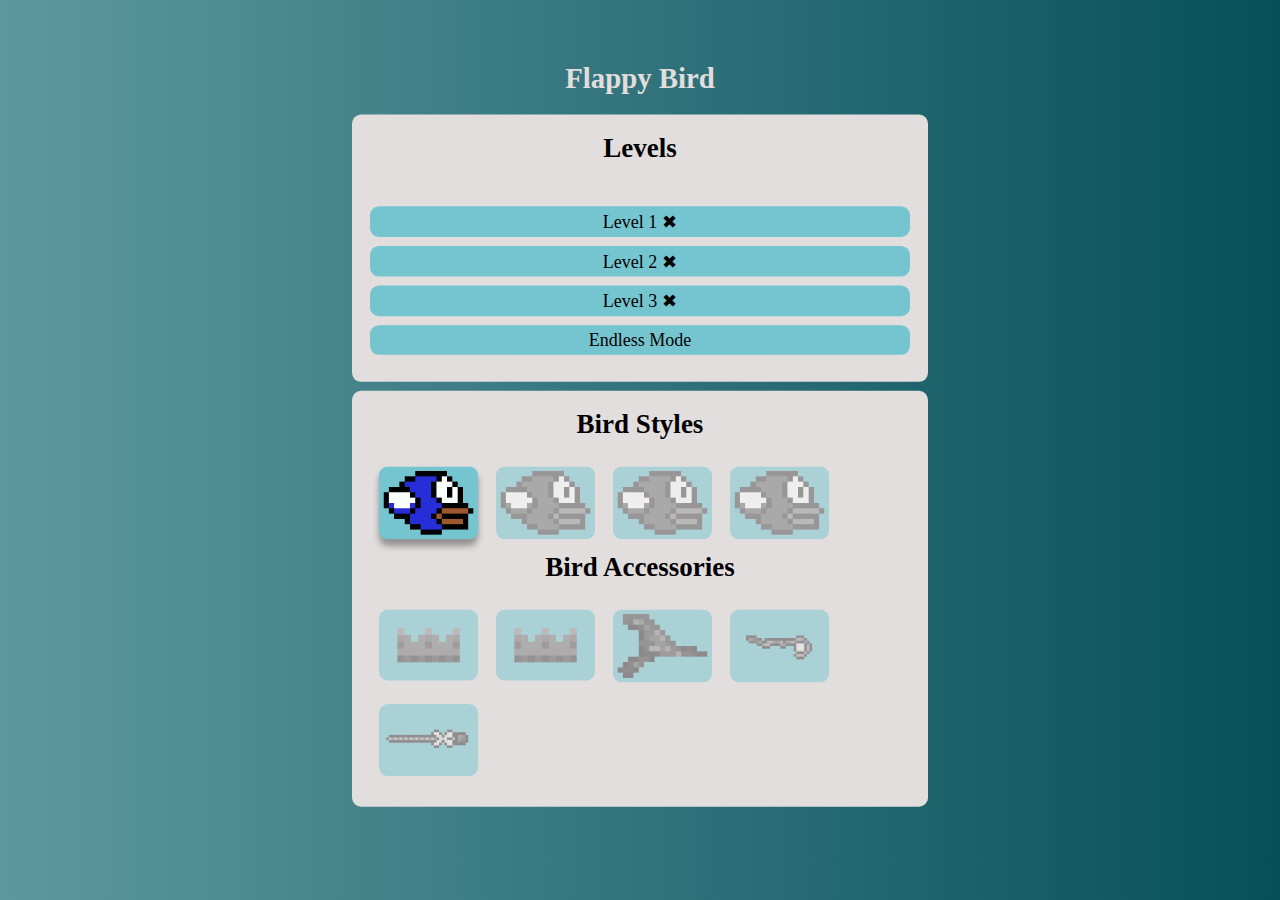
==== jumpy-bird/index.html @ b04a49e0 "Add files via upload" ====
<!DOCTYPE html>
<html lang="en">
<head>
    <meta charset="UTF-8">
    <meta http-equiv="X-UA-Compatible" content="IE=edge">
    <meta name="viewport" content="width=device-width, initial-scale=1.0">
    <title>Flappy Bird</title>
    <link rel="stylesheet" href="main-page-style.css">
    <link rel="icon" type="image/x-icon" href="/images/favicon.ico">
</head>
<body>
   <h1 class="heading-style">Flappy Bird</h1> 
    <div class="container">
      <h2 class="container-heading">Levels</h2><br>


      <div class="level-container" >
        <a href="level-1.html" class="level-style" id="level1">Level 1 &#x2716;</a>
        <a href="level-2.html" class="level-style" id="level2">Level 2 &#x2716;</a>
        <a href="level-3.html" class="level-style" id="level3">Level 3 &#x2716;</a>
        <a href="endless.html" class="level-style">Endless Mode</a>
        
      </div>
    </div>

    <div class="container">

      <h2 class="container-heading">Bird Styles</h2>
      <div class="image-container">
        <span id="blue-bird-hover" class="image-span" data-tilte="This is the starter bird">
          <img class="item-image" id="blue-bird" src="images/blue_flappy_bird.png" onclick="birdColorPressed('blue', 0)"/>
        </span>
        <span id="red-bird-hover" class="image-span" data-title="You need to complete at least 1 level">
          <img class="item-image" id="red-bird" src="images/flappy_bird_grayed.png" onclick="birdColorPressed('red', 1)"/>
        </span>
        <span id="green-bird-hover" class="image-span" data-title="You need to complete at least 2 levels">
          <img class="item-image" id="green-bird" src="images/flappy_bird_grayed.png" onclick="birdColorPressed('green', 2)"/>
        </span>

        <span id="yellow-bird-hover" class="image-span" data-title="You need to complete at least 3 levels">
          <img class="item-image" id="yellow-bird" src="images/flappy_bird_grayed.png" onclick="birdColorPressed('yellow', 3)"/>
        </span>
      </div>

      <h2 class="container-heading">Bird Accessories</h2>
      <div class="image-container">

        <span id="crown-hover" class="image-span" data-title="Earn a score of 10 in Endless Mode" data-score="10" data-level="0">
          <img class="item-image" id="crown-head" src="images/accessories/crown_grayed.png" onclick="headAccsPressed('crown')"/>
        </span>
        <span id="royal-hover" class="image-span" data-title="Earn a score of 20 in Endless Mode" data-score="20" data-level="0">
          <img class="item-image" id="royal-head" src="images/accessories/crown_grayed.png" onclick="headAccsPressed('royal')"/>
        </span>
        <span id="magic-hover" class="image-span" data-title="Earn a score of 30 in Endless Mode" data-score="30" data-level="0">
          <img class="item-image" id="magic-head" src="images/accessories/magic_grayed.png" onclick="headAccsPressed('magic')"/>
        </span>

        <span id="blaststaff-hover" class="image-span" data-title="Earn a score of 15 in Endless Mode and complete 1 level" data-score="15" data-level="1">
          <img class="item-image" id="blaststaff-hand" src="images/accessories/blaststaff_grayed.png" onclick="handAccsPressed('blaststaff')"/>
        </span>
        <span id="waterstaff-hover" class="image-span" data-title="Earn a score of 45 in Endless Mode and complete 3 levels" data-score="45" data-level="3">
          <img class="item-image" id="waterstaff-hand" src="images/accessories/waterstaff_grayed.png" onclick="handAccsPressed('waterstaff')"/>
        </span>
      </div>
    </div>
    
    <script src="main-page.js"></script>
    
</body>
</html>
---- jumpy-bird/main-page-style.css ----
:root {
    --gray: #262626;
    --white: #e2dede;
    --black: black;
    --light-green: rgb(148, 230, 175);
    --light-blue: rgb(116, 197, 207);

    /*--light-blue: rgb(31, 203, 225);*/

    --light-blue1: rgb(142, 240, 253);


    --highlight-color: var(--light-blue);
    --contrast-color: var(--white);
    --text-color:var(--black);
    
    --light-blue2: rgb(94, 152, 159);
    --light-blue3: rgb(6, 79, 89);



}

body {
    background-color: var(--gray);
    background-image: linear-gradient(to right, var(--light-blue2), var(--light-blue3));
    transform: scale(0.9);
    color: var(--text-color);
}

.heading-style {
    text-align: center;
    color: var(--white);
}

.container {
    display: block;
    max-width: 600px;
    margin:  10px auto;
    border: 5px;
    border-radius: 10px;
    background-color:  var(--contrast-color);
    padding: 20px;
    
}
.container-heading {
    display: block;
    font-size: 30px;
    text-align: center;
    margin-top: 0;
    margin-bottom: 20px;

}
.level-container {
    display: block;
    margin-top: 0;
}

.level-style {
    display: block;

    border: 3px;
    border-radius: 10px;
    
    padding: 5px;
    margin-top: 10px;
    margin-bottom: 10px;
    
    color: var(--text-color);
    text-align: center;
    text-decoration: none;
    font-family: serif;
    font-size: 20px;
    font-style: usn;
    background-color: var(--highlight-color);
    cursor: pointer;
    transition: background-color 0.15s, color 0.15s;
}
.level-style:hover {
    box-shadow: 0px 7px 7px rgba(0, 0, 0, 0.35);
}
.level-style:active {     
    opacity: 0.7;
}


.image-container {
    display: flex;
    justify-content:flex-start;
    flex-wrap: wrap;
    margin-top: 0;
}
.image-span {
  margin: 10px;
}
.item-image {
    border: 4px;
    border-radius: 10px;
    width: 100px;
    height: auto;
    background-color: var(--highlight-color);
    cursor: pointer;
    padding: 5px;
}
.item-image:hover {
    box-shadow: 0px 7px 7px rgba(0, 0, 0, 0.35);
    opacity: 0.85;
}
.item-image:active {
    opacity: 1;
}

/*.item-image-locked {
    border: 4px;
    border-radius: 10px;
    width: 100px;
    height: auto;
    background-color: var(--highlight-color);
    padding: 5px;    
}*/
.item-active-shadow {
    box-shadow: 0px 7px 7px rgba(0, 0, 0, 0.35);
}


[data-title]:hover:after {
  opacity: 1;
  transition: all 0.1s ease 0.5s;
  visibility: visible;
}
[data-title]:after {
  content: attr(data-title);
  bottom: -1.6em;
  left: 0;
  position: absolute;

  background-color: #fff;
  color: #111;
  
  font-size: 125%;
  padding: 1px 5px 2px 5px;

  box-shadow: 1px 1px 3px #222222;
  opacity: 0;
  border: 2px solid #111111;
  border-radius: 5px;
  visibility: hidden;

  z-index: 2;
}
[data-title] {
  position: relative;
}
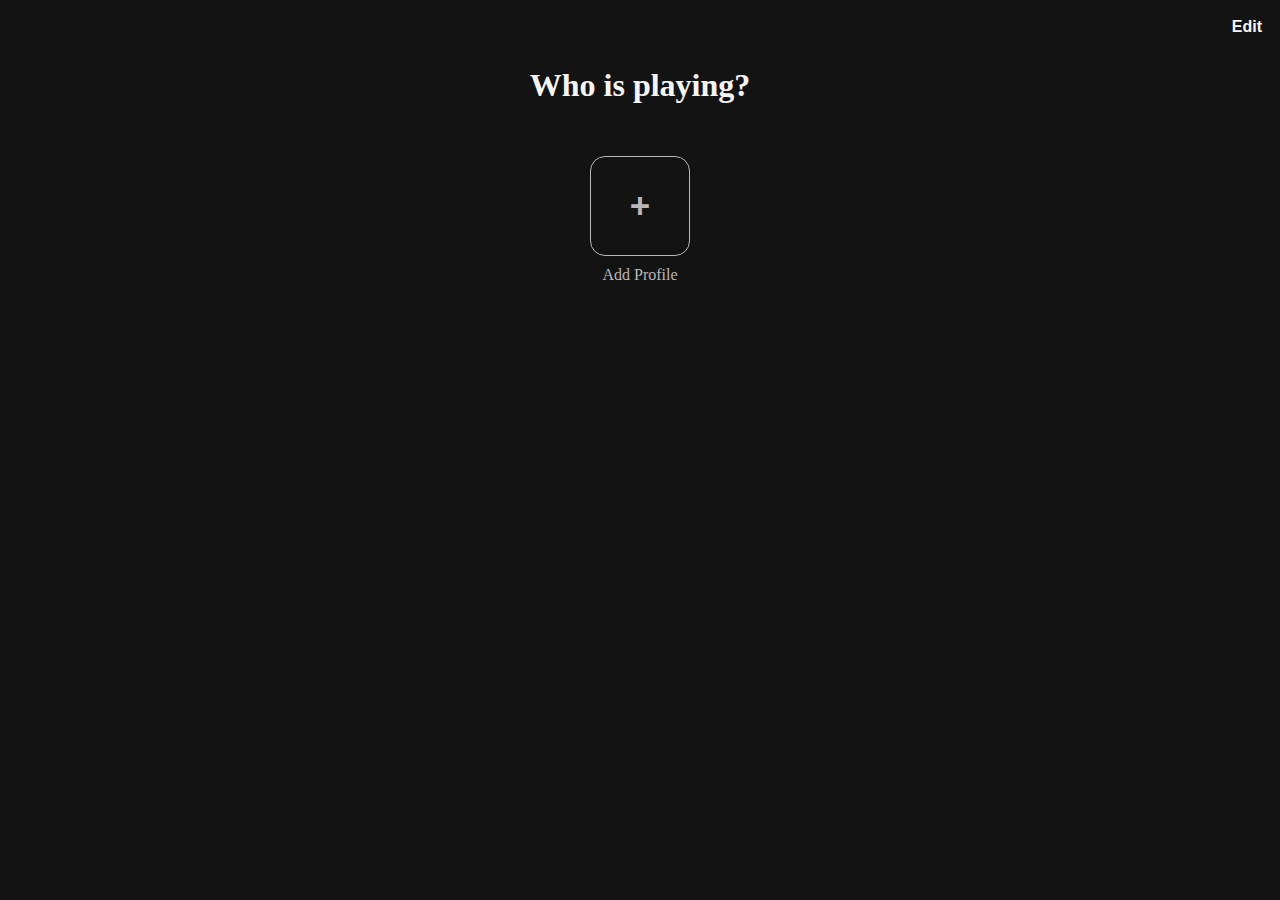
==== commit bcb628aa: "Add files via upload" ====
--- a/jumpy-bird/index.html
+++ b/jumpy-bird/index.html
@@ -1,70 +1,100 @@
 <!DOCTYPE html>
 <html lang="en">
+
 <head>
-    <meta charset="UTF-8">
-    <meta http-equiv="X-UA-Compatible" content="IE=edge">
-    <meta name="viewport" content="width=device-width, initial-scale=1.0">
-    <title>Flappy Bird</title>
-    <link rel="stylesheet" href="main-page-style.css">
-    <link rel="icon" type="image/x-icon" href="/images/favicon.ico">
+  <meta charset="UTF-8">
+  <meta http-equiv="X-UA-Compatible" content="IE=edge">
+  <meta name="viewport" content="width=device-width, initial-scale=1.0">
+  <title>Create Account</title>
+  <link rel="stylesheet" href="menu/style.css">
 </head>
+
 <body>
-   <h1 class="heading-style">Flappy Bird</h1> 
-    <div class="container">
-      <h2 class="container-heading">Levels</h2><br>
+  <div class="top-bar">
+    <button onclick="switchEditModeButton()" class="top-bar-edit-button" id="edit-mode-button">Edit</button>
+  </div>
+
+  <div class="create-profile-container" id="create-profile-container">
+    <div class="create-profile-top-bar">
+      <button class="create-profile-button" onclick="switchProfileCreationButton(false, 'create')">Cancel</button>
+      <span class="create-profile-heading">Add Profile</span>
+      <button class="create-profile-button" onclick="saveProfileButton()">Save</button>
+    </div>
+    <div class="create-profile-preview">
+
+      <div id="create-preview-profile" class="preview-profile">
+        <span id="create-preview-profile-name" class="preview-profile-name">PlayerOne</span>
+      </div>
+
+    </div>
+    <div class="create-profile-input-container">
+      <div class="create-profile-input-border">
+        <input id="input-name-create" type="text" placeholder="Your Username" required="true" class="create-profile-input"
+          oninput="updateProfilePreview('name', 'create')" maxlength="10"/>
+      </div>
+      <div class="create-profile-input-border">
+        <input id="input-color-create" type="color" required="true" class="create-profile-input"
+          onchange="updateProfilePreview('color', 'create')" />
+      </div>
+    </div>
+  </div>
+
+  <div class="create-profile-container" id="edit-profile-container">
+    <div class="create-profile-top-bar">
+      <button class="create-profile-button" onclick="switchProfileCreationButton(false, 'edit')">Cancel</button>
+      <span class="create-profile-heading">Edit Profile</span>
+      <button class="create-profile-button edit-profile-update-button">Save</button>
+    </div>
+    <div class="create-profile-preview">
+
+      <div id="edit-preview-profile" class="preview-profile">
+        <span id="edit-preview-profile-name" class="preview-profile-name">PlayerOneEdit</span>
+      </div>
+
+    </div>
+    <div class="create-profile-input-container">
+      <div class="create-profile-input-border">
+        <input id="input-name-edit" type="text" placeholder="Your Username" required="true" class="create-profile-input"
+          oninput="updateProfilePreview('name', 'edit')" maxlength="10" />
+      </div>
+      <div class="create-profile-input-border">
+        <input id="input-color-edit" type="color" required="true" class="create-profile-input"
+          onchange="updateProfilePreview('color', 'edit')" />
+      </div>
+      
+
+      
+    </div>
+
+    <div class="edit-profile-stats-container">
+      <span class="edit-profile-stats-span">Level 1 <span id="edit-profile-level-1">0</span></span>
+      <span class="edit-profile-stats-span">Level 2 <span id="edit-profile-level-2">0</span></span>
+      <span class="edit-profile-stats-span">Level 3 <span id="edit-profile-level-3">0</span></span>
+      <span class="edit-profile-stats-span">Endless Highscore: <span id="edit-profile-endless">0</span></span>
+      
+    </div>
+    <button class="edit-profile-delete-button">Delete</button>
+  </div>
 
 
-      <div class="level-container" >
-        <a href="level-1.html" class="level-style" id="level1">Level 1 &#x2716;</a>
-        <a href="level-2.html" class="level-style" id="level2">Level 2 &#x2716;</a>
-        <a href="level-3.html" class="level-style" id="level3">Level 3 &#x2716;</a>
-        <a href="endless.html" class="level-style">Endless Mode</a>
-        
-      </div>
+  <h1 class="user-heading">Who is playing?</h1>
+  <div class="player-profile-container" id="player-profile-container">
+
+  </div>
+  </div>
+  <div class="add-profile-container">
+    <div class="add-profile">
+      <button class="add-profile-icon" onclick="addProfileButton()">+</button>
+      <span class="add-profile-text">Add Profile</span>
     </div>
 
-    <div class="container">
 
-      <h2 class="container-heading">Bird Styles</h2>
-      <div class="image-container">
-        <span id="blue-bird-hover" class="image-span" data-tilte="This is the starter bird">
-          <img class="item-image" id="blue-bird" src="images/blue_flappy_bird.png" onclick="birdColorPressed('blue', 0)"/>
-        </span>
-        <span id="red-bird-hover" class="image-span" data-title="You need to complete at least 1 level">
-          <img class="item-image" id="red-bird" src="images/flappy_bird_grayed.png" onclick="birdColorPressed('red', 1)"/>
-        </span>
-        <span id="green-bird-hover" class="image-span" data-title="You need to complete at least 2 levels">
-          <img class="item-image" id="green-bird" src="images/flappy_bird_grayed.png" onclick="birdColorPressed('green', 2)"/>
-        </span>
 
-        <span id="yellow-bird-hover" class="image-span" data-title="You need to complete at least 3 levels">
-          <img class="item-image" id="yellow-bird" src="images/flappy_bird_grayed.png" onclick="birdColorPressed('yellow', 3)"/>
-        </span>
-      </div>
 
-      <h2 class="container-heading">Bird Accessories</h2>
-      <div class="image-container">
 
-        <span id="crown-hover" class="image-span" data-title="Earn a score of 10 in Endless Mode" data-score="10" data-level="0">
-          <img class="item-image" id="crown-head" src="images/accessories/crown_grayed.png" onclick="headAccsPressed('crown')"/>
-        </span>
-        <span id="royal-hover" class="image-span" data-title="Earn a score of 20 in Endless Mode" data-score="20" data-level="0">
-          <img class="item-image" id="royal-head" src="images/accessories/crown_grayed.png" onclick="headAccsPressed('royal')"/>
-        </span>
-        <span id="magic-hover" class="image-span" data-title="Earn a score of 30 in Endless Mode" data-score="30" data-level="0">
-          <img class="item-image" id="magic-head" src="images/accessories/magic_grayed.png" onclick="headAccsPressed('magic')"/>
-        </span>
 
-        <span id="blaststaff-hover" class="image-span" data-title="Earn a score of 15 in Endless Mode and complete 1 level" data-score="15" data-level="1">
-          <img class="item-image" id="blaststaff-hand" src="images/accessories/blaststaff_grayed.png" onclick="handAccsPressed('blaststaff')"/>
-        </span>
-        <span id="waterstaff-hover" class="image-span" data-title="Earn a score of 45 in Endless Mode and complete 3 levels" data-score="45" data-level="3">
-          <img class="item-image" id="waterstaff-hand" src="images/accessories/waterstaff_grayed.png" onclick="handAccsPressed('waterstaff')"/>
-        </span>
-      </div>
-    </div>
-    
-    <script src="main-page.js"></script>
-    
+
+    <script src="menu/create-user.js"></script>
 </body>
+
 </html>--- a/jumpy-bird/menu/style.css
+++ b/jumpy-bird/menu/style.css
@@ -0,0 +1,211 @@
+:root {
+  --dark_gray: rgb(32, 32, 32);
+  --white: whitesmoke;
+  --light-gray: rgb(184, 184, 184);
+  --black: rgb(19, 19, 19);
+}
+body {
+  background-color: var(--black);
+}
+
+.top-bar {
+  display: flex;
+  justify-content: flex-end;
+  
+}
+.top-bar-edit-button {
+  border: none;
+  background-color: var(--black);
+  color: var(--white);
+  font-weight: 700;
+  font-size: 1.0em;
+  padding: 10px;
+
+}
+
+
+.user-heading {
+  display: block;
+  text-align: center;
+  color: var(--white);
+}
+.player-profile-container {
+  display: flex;
+  justify-content:center;
+  flex-wrap:wrap;
+  
+}
+.player-profile {
+  cursor: pointer;
+  margin-inline: 20px;
+  margin-bottom: 10px;
+  margin-top: 10px;
+  width: 100px;
+  height: 100px;
+  display: block;
+  padding: 10px;
+  border: 2px solid;
+  border-radius: 15px;  
+  font-weight: 600;
+  
+}
+.player-profile:hover {
+  box-shadow: 0px 7px 7px rgba(0, 0, 0, 0.35);
+  opacity: 0.8;
+
+}
+.player-profile:active {     
+  opacity: 0.7;
+}
+.player-profile-name {
+  text-align: center;
+  vertical-align: middle;
+  font-weight: 600;
+}
+
+.add-profile-container {
+  display: block;
+  color: var(--light-gray);
+  margin: 20px;
+  padding: 10px;
+
+}
+.add-profile {
+  margin: auto;
+  width: 100px;
+  height: 120px;
+}
+.add-profile:hover {
+  opacity: 0.75;
+}
+.add-profile-icon {
+  display: block;
+  height: 100px;
+  width: 100px;
+  margin-bottom: 10px;
+  text-align: center;
+  font-weight: 700;
+  line-height: 80px;
+  font-size: 35px;
+
+  border: 1px solid var(--light-gray);
+  border-radius: 15px;
+  background-color: var(--black);
+  color: var(--light-gray);
+  
+}
+.add-profile-text {
+  display: block;
+  text-align: center;
+  
+}
+
+
+
+.create-profile-container {
+  display: none;
+  position: absolute;
+  margin: 0px auto;
+  width: 400px;
+  height: 500px;
+  background-color: var(--dark_gray);
+  border-radius: 10px;
+  padding: 10px;
+  left: 50%;
+  transform: translate(-50%, 15%);
+  z-index: 1;
+}
+.create-profile-top-bar {
+  margin: 10px;
+  display: flex;
+  justify-content: space-between;
+  color: var(--white);
+  
+}
+.create-profile-button {
+  border: none;
+  background-color: var(--dark_gray);
+  color: var(--white);
+}
+.create-profile-button:hover {
+  opacity: 0.75;
+}
+.create-profile-heading {
+  font-weight: 700;
+  
+}
+.create-profile-preview {
+  margin: 10px;
+  padding: 10px;
+  display: flex;
+  justify-content: center;
+}
+.create-profile-input-container {
+  display: block;
+  padding: 10px;
+  margin: 10px;
+
+}
+.create-profile-input-border {
+  border: 1px solid var(--light-gray);
+  border-radius: 5px;
+  padding: 5px;
+  margin: 20px auto;
+}
+.create-profile-input {
+  display: block;
+  color: var(--white);
+  border: none;
+  background-color: var(--dark_gray);
+  
+ 
+  width: 100%;
+  
+
+
+}
+.preview-profile {
+  margin-inline: 20px;
+  margin-bottom: 10px;
+  background-color: black;
+  width: 80px;
+  height: 80px;
+  display: table;
+  padding: 10px;
+  border: 2px solid;
+  border-radius: 15px;
+  border-color: white;
+  text-align: center;
+}
+.preview-profile-name {
+  color: var(--white);
+  display: table-cell;
+  vertical-align: middle;
+  
+  font-weight: 600;
+
+}
+.edit-profile-delete-button {
+  display: block;
+  border: none;
+  background-color: var(--dark_gray);
+  color: var(--white);
+  margin: 30px auto;
+}
+.edit-profile-delete-button:hover {
+  opacity: 0.75;
+}
+.edit-profile-stats-container {
+  margin-top: -10px;
+  display: block;
+  text-align: center;
+  color: var(--light-gray);
+  border: 1px var(--light-gray);
+  border-radius: 5px;
+}
+.edit-profile-stats-span {
+  display: block;
+  margin: 4px;
+}
+
+
